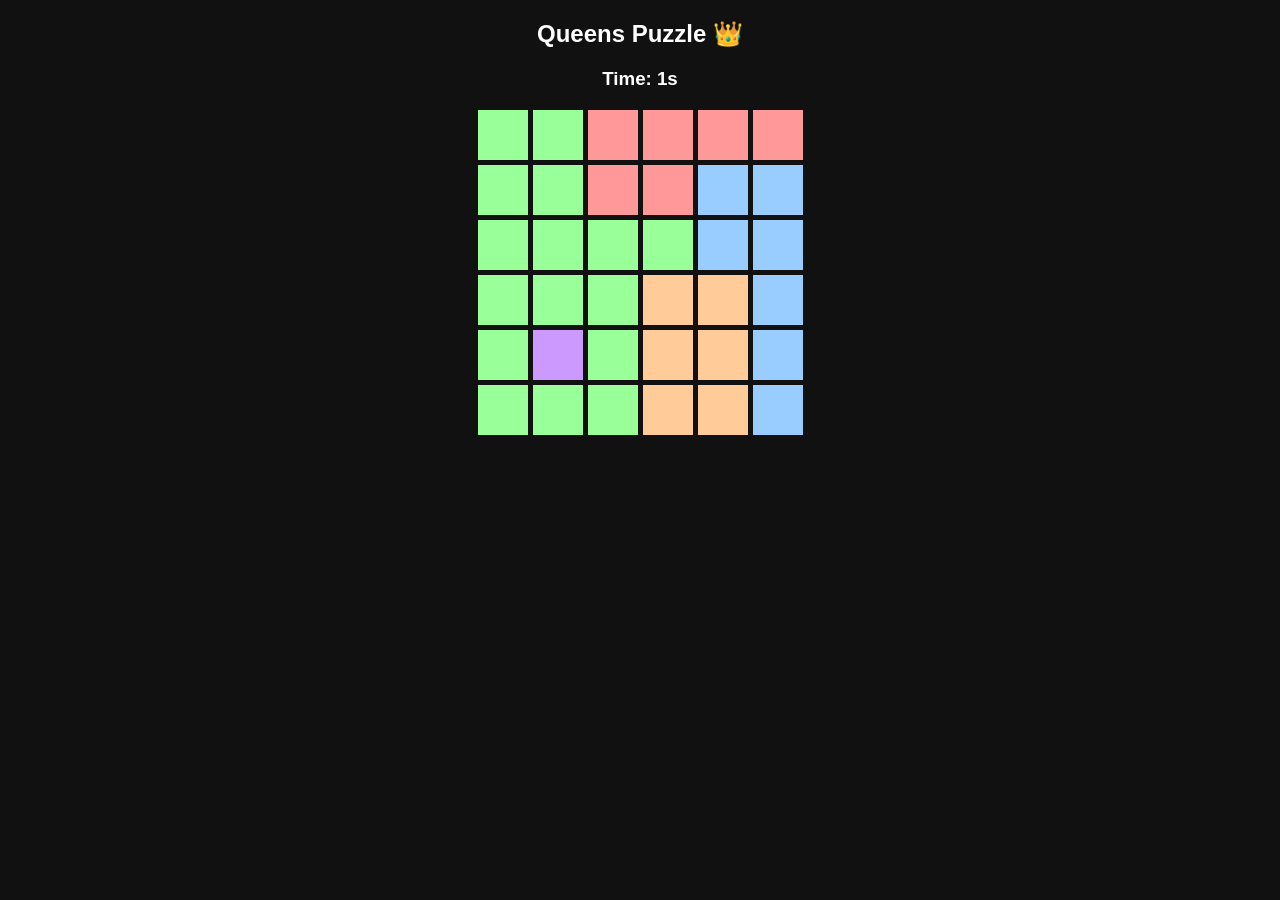
==== queens.html @ d07019bc "Add files via upload" ====
<!DOCTYPE html>
<html>
<head>
<meta charset="UTF-8">
<title>Queens Game</title>

<style>

body{
font-family:sans-serif;
text-align:center;
background:#111;
color:white;
}

#timer{
margin-top:10px;
}

#grid{
display:grid;
grid-template-columns: repeat(6, 50px);
gap:5px;
justify-content:center;
margin-top:20px;
}

.cell{
width:50px;
height:50px;
display:flex;
align-items:center;
justify-content:center;
font-size:24px;
cursor:pointer;
color:black;
}

#result{
margin-top:20px;
font-size:20px;
color:yellow;
}

</style>
</head>

<body>

<h2>Queens Puzzle 👑</h2>
<h3 id="timer">Time: 0s</h3>

<div id="grid"></div>

<div id="result"></div>

<script src="queens.js"></script>

</body>
</html>
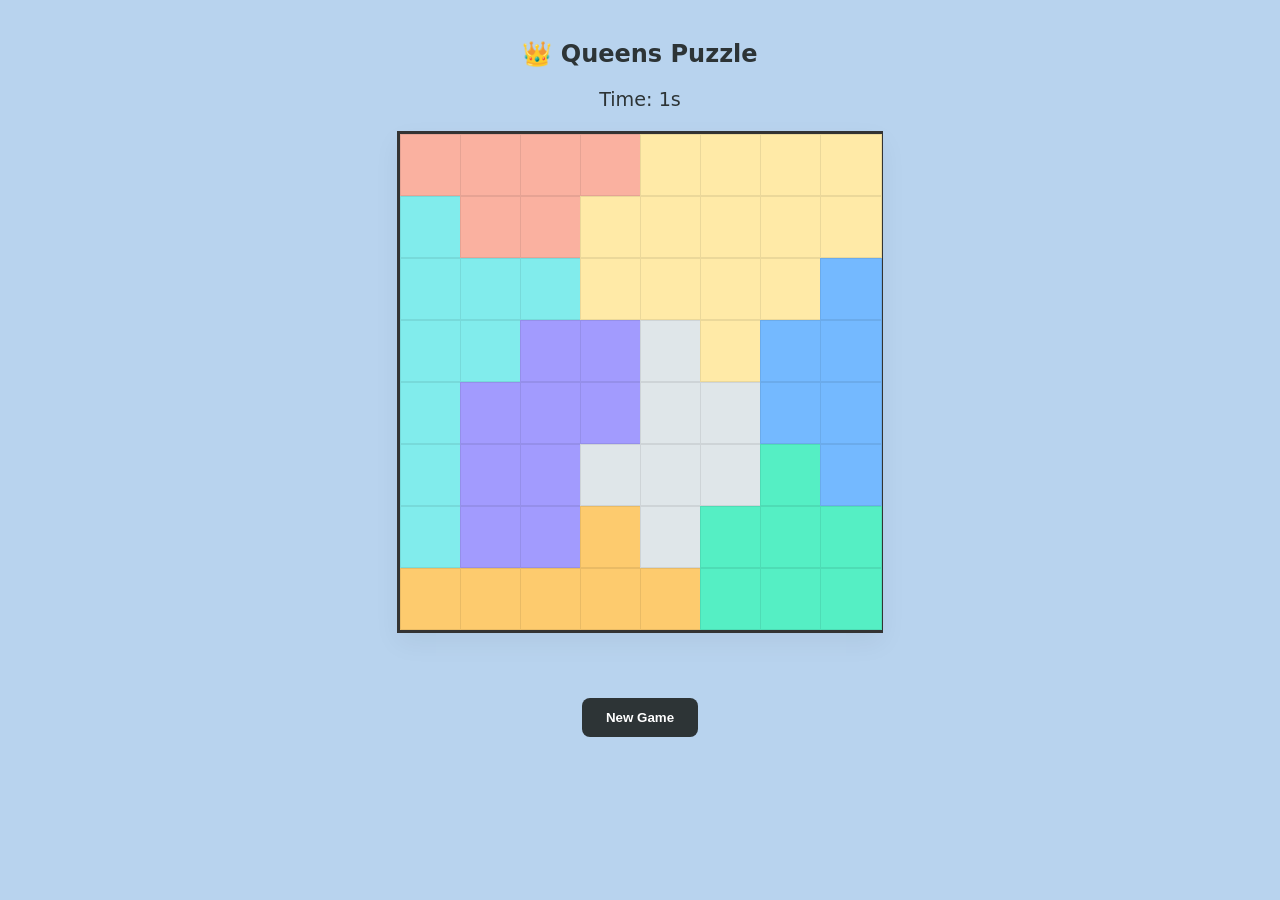
==== commit bd5bb2aa: "Add files via upload" ====
--- a/queens.html
+++ b/queens.html
@@ -1,60 +1,73 @@
 <!DOCTYPE html>
-<html>
+<html lang="en">
 <head>
-<meta charset="UTF-8">
-<title>Queens Game</title>
+    <meta charset="UTF-8">
+    <title>Queens Game - Light Mode</title>
+    <style>
+        :root {
+            --bg-color: #b8d3ee;
+            --text-color: #2d3436;
+            --cell-size: 60px; /* Increased size */
+        }
 
-<style>
+        body { 
+            font-family: 'Segoe UI', system-ui, sans-serif; 
+            text-align: center; 
+            background-color: var(--bg-color); 
+            color: var(--text-color);
+            margin: 0;
+            padding: 20px;
+        }
 
-body{
-font-family:sans-serif;
-text-align:center;
-background:#111;
-color:white;
-}
+        #grid { 
+            display: grid; 
+            margin: 20px auto; 
+            width: fit-content; 
+            border: 3px solid #333;
+            background: white;
+            box-shadow: 0 10px 25px rgba(0,0,0,0.05);
+            user-select: none;
+        }
 
-#timer{
-margin-top:10px;
-}
+        .cell {
+            width: var(--cell-size); 
+            height: var(--cell-size);
+            display: flex; 
+            align-items: center; 
+            justify-content: center; 
+            font-size: 28px; 
+            cursor: pointer; 
+            border: 0.5px solid rgba(0,0,0,0.08);
+            transition: filter 0.1s;
+        }
 
-#grid{
-display:grid;
-grid-template-columns: repeat(6, 50px);
-gap:5px;
-justify-content:center;
-margin-top:20px;
-}
+        .cell:hover {
+            filter: brightness(0.95);
+        }
 
-.cell{
-width:50px;
-height:50px;
-display:flex;
-align-items:center;
-justify-content:center;
-font-size:24px;
-cursor:pointer;
-color:black;
-}
+        #timer { font-size: 1.2rem; margin-bottom: 10px; }
+        #result { font-weight: 600; margin: 15px; height: 30px; color: #e17055; }
 
-#result{
-margin-top:20px;
-font-size:20px;
-color:yellow;
-}
+        button { 
+            padding: 12px 24px; 
+            cursor: pointer; 
+            border-radius: 8px; 
+            border: none; 
+            background: #2d3436; 
+            color: white; 
+            font-weight: bold;
+            transition: transform 0.1s;
+        }
 
-</style>
+        button:active { transform: scale(0.98); }
+    </style>
 </head>
-
 <body>
-
-<h2>Queens Puzzle 👑</h2>
-<h3 id="timer">Time: 0s</h3>
-
-<div id="grid"></div>
-
-<div id="result"></div>
-
-<script src="queens.js"></script>
-
+    <h2>👑 Queens Puzzle</h2>
+    <div id="timer">Time: 0s</div>
+    <div id="grid"></div>
+    <div id="result"></div>
+    <button onclick="startGame()">New Game</button>
+    <script src="queens.js"></script>
 </body>
 </html>
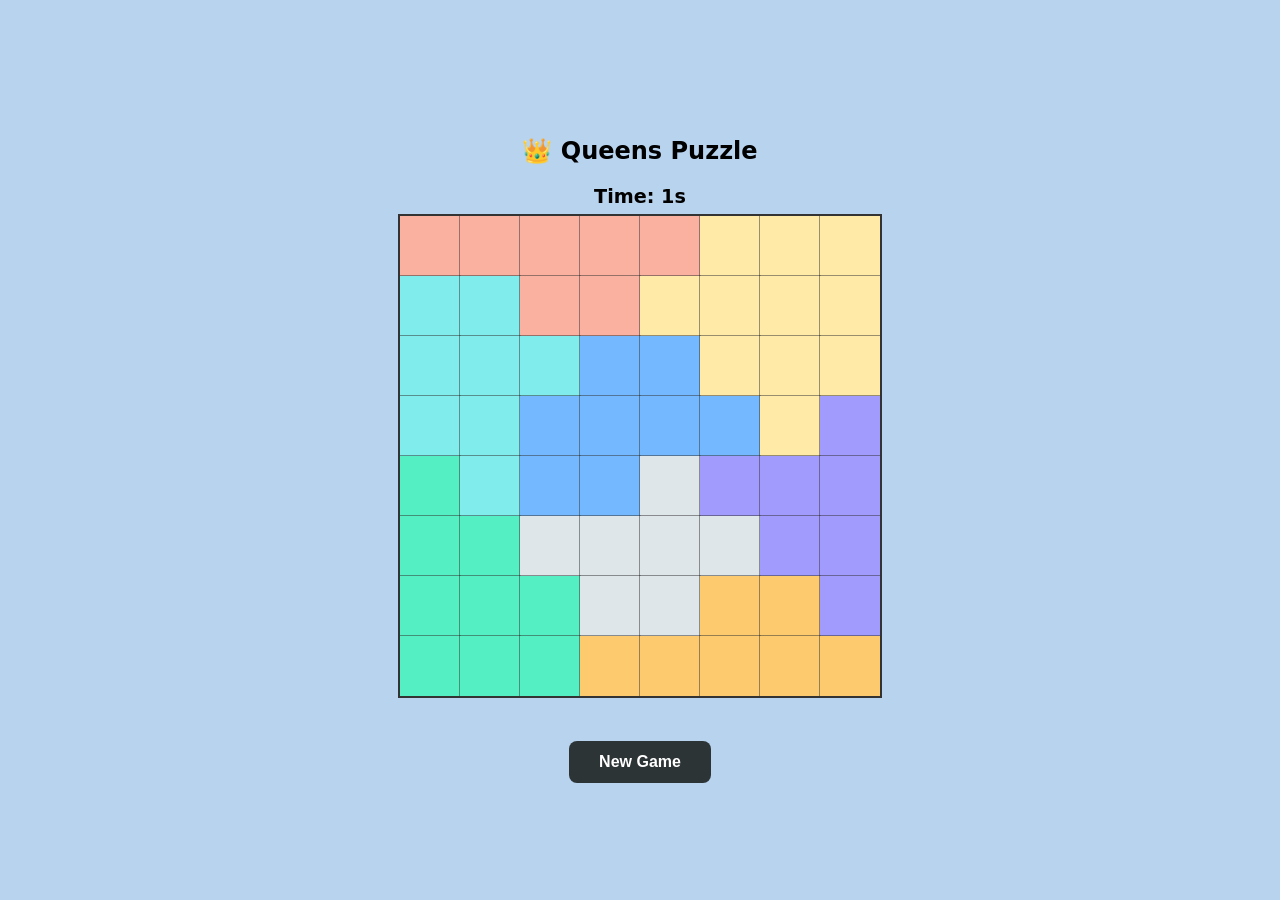
==== commit 082300d5: "Add files via upload" ====
--- a/queens.html
+++ b/queens.html
@@ -2,72 +2,105 @@
 <html lang="en">
 <head>
     <meta charset="UTF-8">
-    <title>Queens Game - Light Mode</title>
+    <meta name="viewport" content="width=device-width, initial-scale=1.0, maximum-scale=1.0, user-scalable=no">
+    <title>Queens Puzzle - Pixel Perfect</title>
     <style>
         :root {
             --bg-color: #b8d3ee;
             --text-color: #2d3436;
-            --cell-size: 60px; /* Increased size */
+            --border-color: #333;
         }
+
+        * { box-sizing: border-box; -webkit-tap-highlight-color: transparent; }
 
         body { 
             font-family: 'Segoe UI', system-ui, sans-serif; 
-            text-align: center; 
             background-color: var(--bg-color); 
-            color: var(--text-color);
             margin: 0;
-            padding: 20px;
+            display: flex;
+            flex-direction: column;
+            align-items: center;
+            justify-content: center;
+            min-height: 100vh;
+        }
+
+        /* wrapper forces the grid to stay a clean size */
+        #game-wrapper {
+            width: 90vw;
+            max-width: 480px; 
+            aspect-ratio: 1 / 1;
+            position: relative;
+            /* Outline prevents the outer border from adding to the width/height calculation */
+            outline: 2px solid var(--border-color);
         }
 
         #grid { 
             display: grid; 
-            margin: 20px auto; 
-            width: fit-content; 
-            border: 3px solid #333;
-            background: white;
-            box-shadow: 0 10px 25px rgba(0,0,0,0.05);
+            width: 100%;
+            height: 100%;
+            background-color: white;
             user-select: none;
+            touch-action: none;
         }
 
         .cell {
-            width: var(--cell-size); 
-            height: var(--cell-size);
             display: flex; 
             align-items: center; 
             justify-content: center; 
-            font-size: 28px; 
-            cursor: pointer; 
-            border: 0.5px solid rgba(0,0,0,0.08);
-            transition: filter 0.1s;
+            cursor: pointer;
+            font-size: 6vw;
+            /* Box-shadow creates an internal border that doesn't "double up" on the right/bottom edge */
+            box-shadow: 0 0 0 0.5px var(--border-color);
         }
 
-        .cell:hover {
-            filter: brightness(0.95);
-        }
+        @media (min-width: 480px) { .cell { font-size: 32px; } }
 
-        #timer { font-size: 1.2rem; margin-bottom: 10px; }
-        #result { font-weight: 600; margin: 15px; height: 30px; color: #e17055; }
+        #timer { font-size: 1.2rem; font-weight: bold; margin-bottom: 8px; }
+        #result { height: 25px; margin: 10px; font-weight: 600; color: #e17055; }
 
         button { 
-            padding: 12px 24px; 
-            cursor: pointer; 
-            border-radius: 8px; 
-            border: none; 
-            background: #2d3436; 
-            color: white; 
+            padding: 12px 30px; 
+            font-size: 1rem;
             font-weight: bold;
-            transition: transform 0.1s;
+            border-radius: 8px;
+            border: none;
+            background: #2d3436;
+            color: white;
+            cursor: pointer;
         }
-
-        button:active { transform: scale(0.98); }
     </style>
 </head>
 <body>
+
     <h2>👑 Queens Puzzle</h2>
     <div id="timer">Time: 0s</div>
-    <div id="grid"></div>
+
+    <div id="game-wrapper">
+        <div id="grid"></div>
+    </div>
+
     <div id="result"></div>
     <button onclick="startGame()">New Game</button>
+
+    <script>
+        // Ensure this matches your queens.js grid generation
+        const gridSize = 8; 
+        const grid = document.getElementById('grid');
+        grid.style.gridTemplateColumns = `repeat(${gridSize}, 1fr)`;
+        grid.style.gridTemplateRows = `repeat(${gridSize}, 1fr)`;
+
+        // For testing the UI without your js file:
+        function setupTestGrid() {
+            grid.innerHTML = '';
+            for(let i=0; i<gridSize*gridSize; i++) {
+                const c = document.createElement('div');
+                c.className = 'cell';
+                grid.appendChild(c);
+            }
+        }
+        setupTestGrid();
+    </script>
     <script src="queens.js"></script>
+
 </body>
 </html>
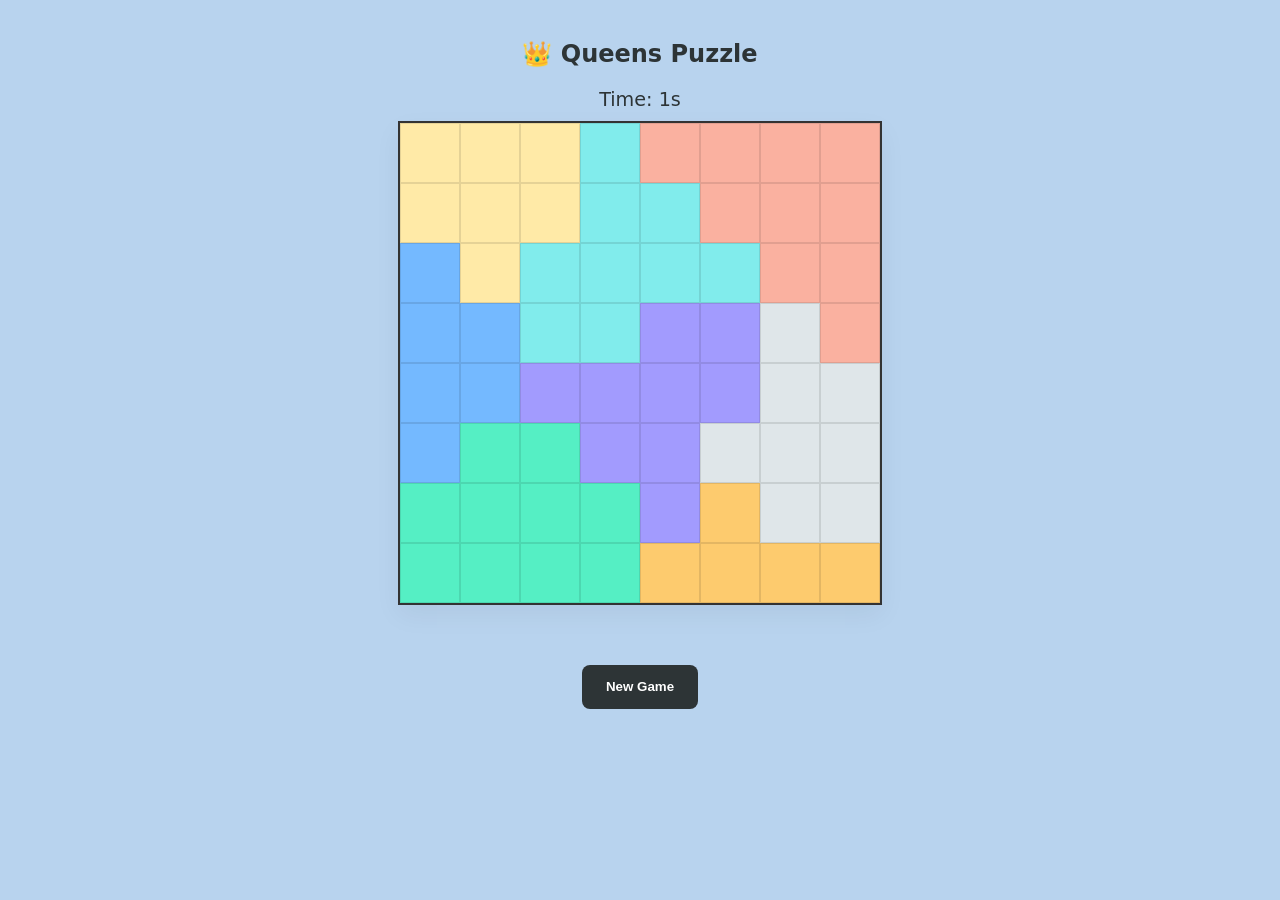
==== commit f611c4fc: "Add files via upload" ====
--- a/queens.html
+++ b/queens.html
@@ -1,106 +1,91 @@
 <!DOCTYPE html>
 <html lang="en">
 <head>
-    <meta charset="UTF-8">
-    <meta name="viewport" content="width=device-width, initial-scale=1.0, maximum-scale=1.0, user-scalable=no">
-    <title>Queens Puzzle - Pixel Perfect</title>
-    <style>
-        :root {
-            --bg-color: #b8d3ee;
-            --text-color: #2d3436;
-            --border-color: #333;
-        }
+<meta charset="UTF-8">
+<meta name="viewport" content="width=device-width, initial-scale=1.0, maximum-scale=1.0, user-scalable=no">
+<title>Queens Game - Light Mode</title>
+<style>
+:root {
+--bg-color: #b8d3ee;
+--text-color: #2d3436;
+--cell-size: 60px; /* Laptop size */
+}
 
-        * { box-sizing: border-box; -webkit-tap-highlight-color: transparent; }
+/* Adjust for Mobile Screens */
+@media (max-width: 500px) {
+    :root {
+        /* Calculates size so 8 cells fit in 90% of a phone screen */
+        --cell-size: 11vmin; 
+    }
+    body { padding: 10px; }
+    .cell { font-size: 22px !important; } /* Shrink queen icon for mobile */
+}
 
-        body { 
-            font-family: 'Segoe UI', system-ui, sans-serif; 
-            background-color: var(--bg-color); 
-            margin: 0;
-            display: flex;
-            flex-direction: column;
-            align-items: center;
-            justify-content: center;
-            min-height: 100vh;
-        }
+body {
+font-family: 'Segoe UI', system-ui, sans-serif;
+text-align: center;
+background-color: var(--bg-color);
+color: var(--text-color);
+margin: 0;
+padding: 20px;
+/* Prevent accidental zooming/scrolling while tapping the grid */
+touch-action: manipulation; 
+}
 
-        /* wrapper forces the grid to stay a clean size */
-        #game-wrapper {
-            width: 90vw;
-            max-width: 480px; 
-            aspect-ratio: 1 / 1;
-            position: relative;
-            /* Outline prevents the outer border from adding to the width/height calculation */
-            outline: 2px solid var(--border-color);
-        }
+#grid {
+display: grid;
+margin: 10px auto;
+width: fit-content;
+/* Using border-collapse logic for cleaner borders */
+border: 2px solid #333;
+background: white;
+box-shadow: 0 10px 25px rgba(0,0,0,0.05);
+user-select: none;
+}
 
-        #grid { 
-            display: grid; 
-            width: 100%;
-            height: 100%;
-            background-color: white;
-            user-select: none;
-            touch-action: none;
-        }
+.cell {
+width: var(--cell-size);
+height: var(--cell-size);
+display: flex;
+align-items: center;
+justify-content: center;
+font-size: 28px;
+cursor: pointer;
+/* Standardized border for mobile clarity */
+border: 1px solid rgba(0,0,0,0.1); 
+box-sizing: border-box;
+transition: filter 0.1s;
+}
 
-        .cell {
-            display: flex; 
-            align-items: center; 
-            justify-content: center; 
-            cursor: pointer;
-            font-size: 6vw;
-            /* Box-shadow creates an internal border that doesn't "double up" on the right/bottom edge */
-            box-shadow: 0 0 0 0.5px var(--border-color);
-        }
+.cell:hover {
+filter: brightness(0.95);
+}
 
-        @media (min-width: 480px) { .cell { font-size: 32px; } }
+#timer { font-size: 1.2rem; margin-bottom: 10px; }
+#result { font-weight: 600; margin: 15px; height: 30px; color: #e17055; }
 
-        #timer { font-size: 1.2rem; font-weight: bold; margin-bottom: 8px; }
-        #result { height: 25px; margin: 10px; font-weight: 600; color: #e17055; }
+button {
+padding: 12px 24px;
+cursor: pointer;
+border-radius: 8px;
+border: none;
+background: #2d3436;
+color: white;
+font-weight: bold;
+transition: transform 0.1s;
+/* Larger tap target for fingers */
+min-height: 44px; 
+}
 
-        button { 
-            padding: 12px 30px; 
-            font-size: 1rem;
-            font-weight: bold;
-            border-radius: 8px;
-            border: none;
-            background: #2d3436;
-            color: white;
-            cursor: pointer;
-        }
-    </style>
+button:active { transform: scale(0.98); }
+</style>
 </head>
 <body>
-
-    <h2>👑 Queens Puzzle</h2>
-    <div id="timer">Time: 0s</div>
-
-    <div id="game-wrapper">
-        <div id="grid"></div>
-    </div>
-
-    <div id="result"></div>
-    <button onclick="startGame()">New Game</button>
-
-    <script>
-        // Ensure this matches your queens.js grid generation
-        const gridSize = 8; 
-        const grid = document.getElementById('grid');
-        grid.style.gridTemplateColumns = `repeat(${gridSize}, 1fr)`;
-        grid.style.gridTemplateRows = `repeat(${gridSize}, 1fr)`;
-
-        // For testing the UI without your js file:
-        function setupTestGrid() {
-            grid.innerHTML = '';
-            for(let i=0; i<gridSize*gridSize; i++) {
-                const c = document.createElement('div');
-                c.className = 'cell';
-                grid.appendChild(c);
-            }
-        }
-        setupTestGrid();
-    </script>
-    <script src="queens.js"></script>
-
+<h2>👑 Queens Puzzle</h2>
+<div id="timer">Time: 0s</div>
+<div id="grid"></div>
+<div id="result"></div>
+<button onclick="startGame()">New Game</button>
+<script src="queens.js"></script>
 </body>
 </html>
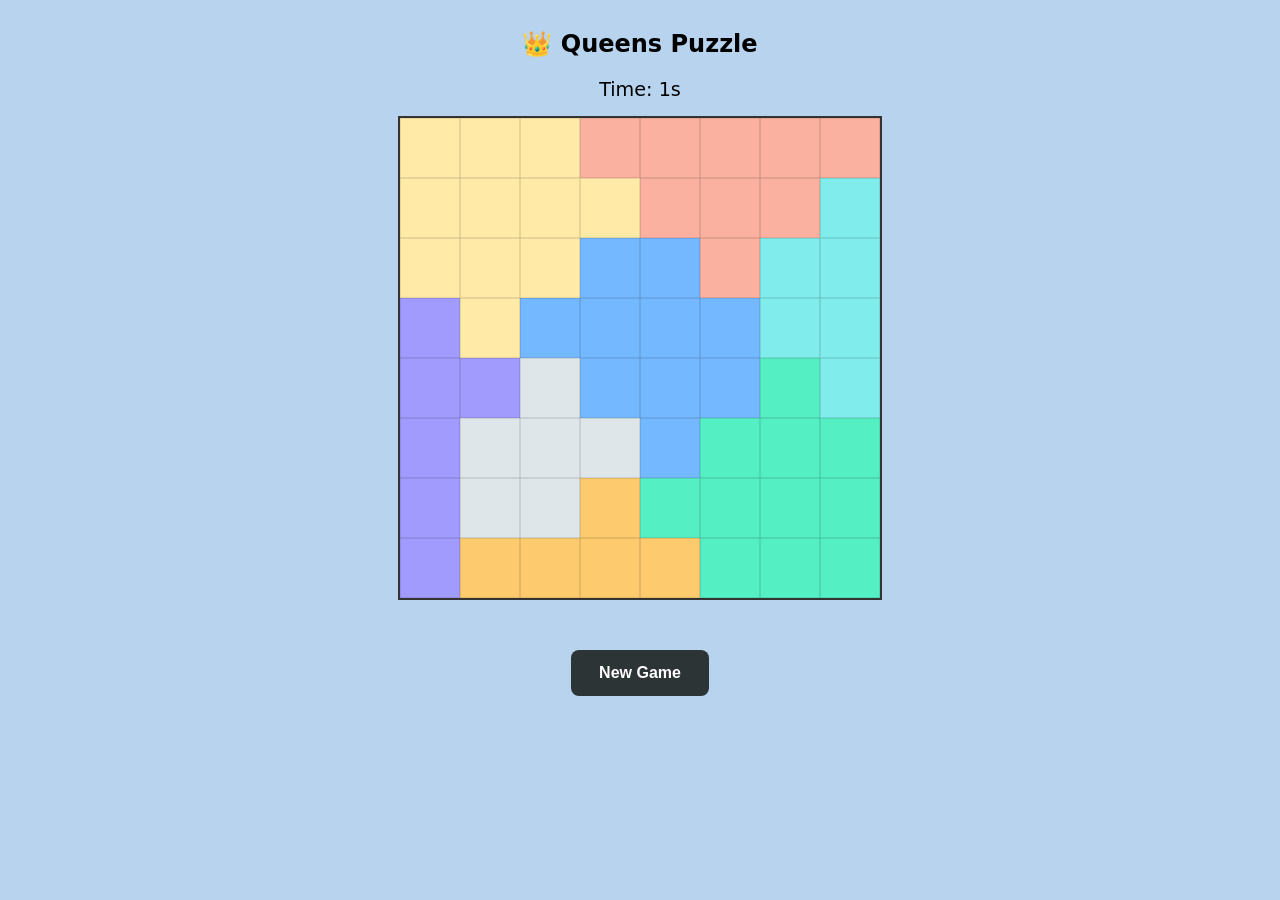
==== commit 591ea5b0: "Add files via upload" ====
--- a/queens.html
+++ b/queens.html
@@ -3,89 +3,86 @@
 <head>
 <meta charset="UTF-8">
 <meta name="viewport" content="width=device-width, initial-scale=1.0, maximum-scale=1.0, user-scalable=no">
-<title>Queens Game - Light Mode</title>
+<title>Queens Game - Fixed Mobile</title>
 <style>
 :root {
---bg-color: #b8d3ee;
---text-color: #2d3436;
---cell-size: 60px; /* Laptop size */
+    --bg-color: #b8d3ee;
+    --text-color: #2d3436;
+    --cell-size: 60px;
 }
 
-/* Adjust for Mobile Screens */
-@media (max-width: 500px) {
+/* Mobile Fix: Force grid to fill width and remove gaps */
+@media (max-width: 600px) {
     :root {
-        /* Calculates size so 8 cells fit in 90% of a phone screen */
-        --cell-size: 11vmin; 
+        --cell-size: 11.5vw; /* Scales based on screen width */
     }
-    body { padding: 10px; }
-    .cell { font-size: 22px !important; } /* Shrink queen icon for mobile */
+    #grid {
+        width: 95vw !important; /* Forces the grid to stay within phone bounds */
+        gap: 0 !important;      /* Removes any accidental spacing */
+    }
+    .cell {
+        font-size: 6vw !important; /* Scales the Queen icon */
+    }
 }
 
 body {
-font-family: 'Segoe UI', system-ui, sans-serif;
-text-align: center;
-background-color: var(--bg-color);
-color: var(--text-color);
-margin: 0;
-padding: 20px;
-/* Prevent accidental zooming/scrolling while tapping the grid */
-touch-action: manipulation; 
+    font-family: 'Segoe UI', system-ui, sans-serif;
+    text-align: center;
+    background-color: var(--bg-color);
+    margin: 0;
+    padding: 10px;
+    /* Fixes tap delays and accidental zooming */
+    touch-action: manipulation; 
 }
 
 #grid {
-display: grid;
-margin: 10px auto;
-width: fit-content;
-/* Using border-collapse logic for cleaner borders */
-border: 2px solid #333;
-background: white;
-box-shadow: 0 10px 25px rgba(0,0,0,0.05);
-user-select: none;
+    display: grid;
+    margin: 15px auto;
+    width: fit-content;
+    border: 2px solid #333;
+    background: white;
+    /* Use border-collapse logic */
+    column-gap: 0;
+    row-gap: 0;
 }
 
 .cell {
-width: var(--cell-size);
-height: var(--cell-size);
-display: flex;
-align-items: center;
-justify-content: center;
-font-size: 28px;
-cursor: pointer;
-/* Standardized border for mobile clarity */
-border: 1px solid rgba(0,0,0,0.1); 
-box-sizing: border-box;
-transition: filter 0.1s;
+    width: var(--cell-size);
+    height: var(--cell-size);
+    max-width: 70px; /* Prevents cells from getting too huge on tablets */
+    max-height: 70px;
+    display: flex;
+    align-items: center;
+    justify-content: center;
+    font-size: 28px;
+    cursor: pointer;
+    /* Use box-shadow for internal borders to prevent "white gaps" */
+    box-shadow: inset 0 0 0 0.5px rgba(0,0,0,0.2);
+    border: none; 
+    box-sizing: border-box;
 }
 
-.cell:hover {
-filter: brightness(0.95);
-}
-
-#timer { font-size: 1.2rem; margin-bottom: 10px; }
-#result { font-weight: 600; margin: 15px; height: 30px; color: #e17055; }
+#timer { font-size: 1.2rem; margin-bottom: 5px; }
+#result { font-weight: 600; margin: 10px; height: 25px; color: #e17055; }
 
 button {
-padding: 12px 24px;
-cursor: pointer;
-border-radius: 8px;
-border: none;
-background: #2d3436;
-color: white;
-font-weight: bold;
-transition: transform 0.1s;
-/* Larger tap target for fingers */
-min-height: 44px; 
+    padding: 14px 28px;
+    cursor: pointer;
+    border-radius: 8px;
+    border: none;
+    background: #2d3436;
+    color: white;
+    font-weight: bold;
+    font-size: 1rem;
 }
-
-button:active { transform: scale(0.98); }
 </style>
 </head>
 <body>
-<h2>👑 Queens Puzzle</h2>
-<div id="timer">Time: 0s</div>
-<div id="grid"></div>
-<div id="result"></div>
-<button onclick="startGame()">New Game</button>
-<script src="queens.js"></script>
+    <h2>👑 Queens Puzzle</h2>
+    <div id="timer">Time: 0s</div>
+    <div id="grid"></div>
+    <div id="result"></div>
+    <button onclick="startGame()">New Game</button>
+    <script src="queens.js"></script>
 </body>
 </html>
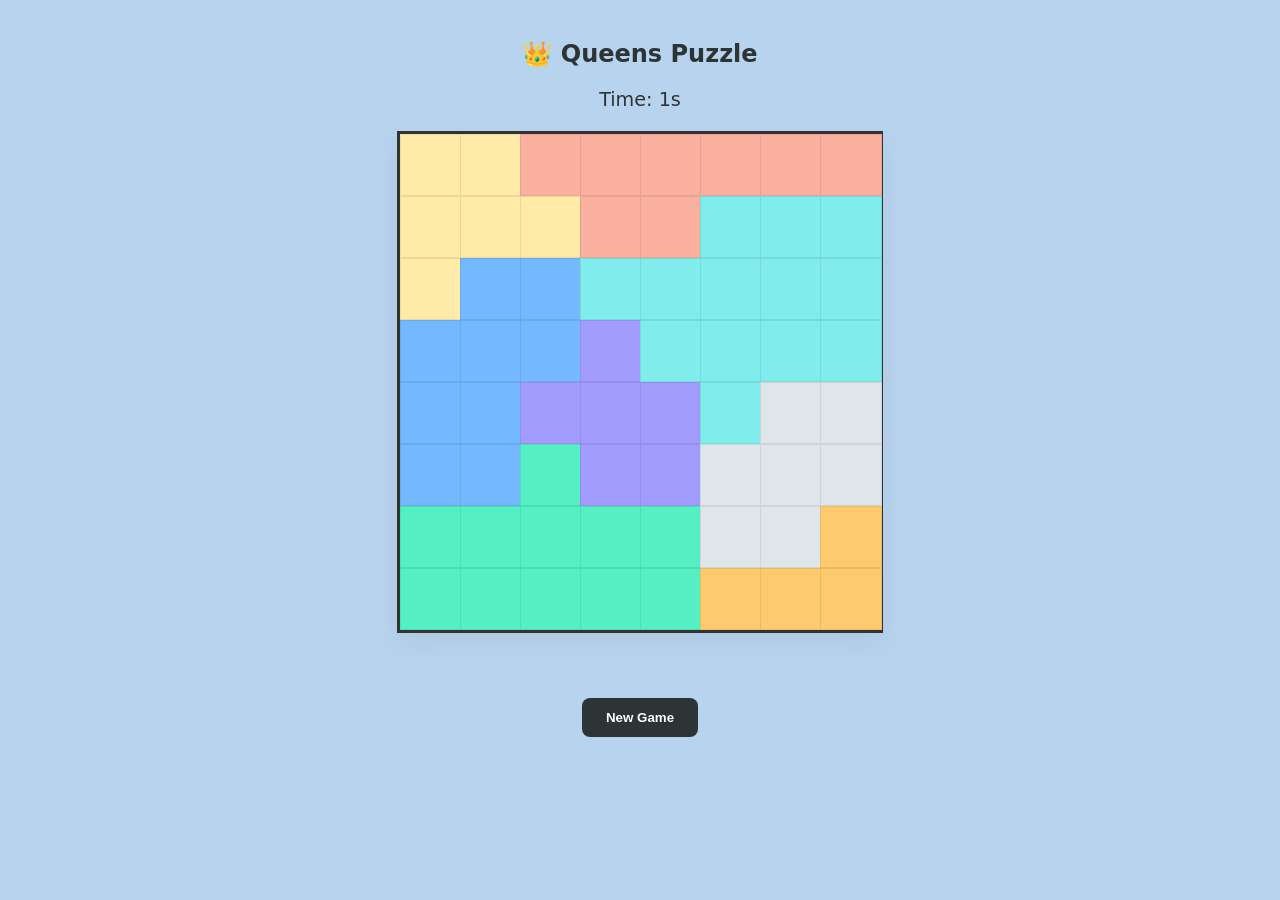
==== commit 01363d4d: "Add files via upload" ====
--- a/queens.html
+++ b/queens.html
@@ -1,88 +1,145 @@
 <!DOCTYPE html>
+
 <html lang="en">
+
 <head>
+
 <meta charset="UTF-8">
-<meta name="viewport" content="width=device-width, initial-scale=1.0, maximum-scale=1.0, user-scalable=no">
-<title>Queens Game - Fixed Mobile</title>
+
+<title>Queens Game - Light Mode</title>
+
 <style>
+
 :root {
-    --bg-color: #b8d3ee;
-    --text-color: #2d3436;
-    --cell-size: 60px;
+
+--bg-color: #b8d3ee;
+
+--text-color: #2d3436;
+
+--cell-size: 60px; /* Increased size */
+
 }
 
-/* Mobile Fix: Force grid to fill width and remove gaps */
-@media (max-width: 600px) {
-    :root {
-        --cell-size: 11.5vw; /* Scales based on screen width */
-    }
-    #grid {
-        width: 95vw !important; /* Forces the grid to stay within phone bounds */
-        gap: 0 !important;      /* Removes any accidental spacing */
-    }
-    .cell {
-        font-size: 6vw !important; /* Scales the Queen icon */
-    }
+
+
+body {
+
+font-family: 'Segoe UI', system-ui, sans-serif;
+
+text-align: center;
+
+background-color: var(--bg-color);
+
+color: var(--text-color);
+
+margin: 0;
+
+padding: 20px;
+
 }
 
-body {
-    font-family: 'Segoe UI', system-ui, sans-serif;
-    text-align: center;
-    background-color: var(--bg-color);
-    margin: 0;
-    padding: 10px;
-    /* Fixes tap delays and accidental zooming */
-    touch-action: manipulation; 
+
+
+#grid {
+
+display: grid;
+
+margin: 20px auto;
+
+width: fit-content;
+
+border: 3px solid #333;
+
+background: white;
+
+box-shadow: 0 10px 25px rgba(0,0,0,0.05);
+
+user-select: none;
+
 }
 
-#grid {
-    display: grid;
-    margin: 15px auto;
-    width: fit-content;
-    border: 2px solid #333;
-    background: white;
-    /* Use border-collapse logic */
-    column-gap: 0;
-    row-gap: 0;
+
+
+.cell {
+
+width: var(--cell-size);
+
+height: var(--cell-size);
+
+display: flex;
+
+align-items: center;
+
+justify-content: center;
+
+font-size: 28px;
+
+cursor: pointer;
+
+border: 0.5px solid rgba(0,0,0,0.08);
+
+transition: filter 0.1s;
+
 }
 
-.cell {
-    width: var(--cell-size);
-    height: var(--cell-size);
-    max-width: 70px; /* Prevents cells from getting too huge on tablets */
-    max-height: 70px;
-    display: flex;
-    align-items: center;
-    justify-content: center;
-    font-size: 28px;
-    cursor: pointer;
-    /* Use box-shadow for internal borders to prevent "white gaps" */
-    box-shadow: inset 0 0 0 0.5px rgba(0,0,0,0.2);
-    border: none; 
-    box-sizing: border-box;
+
+
+.cell:hover {
+
+filter: brightness(0.95);
+
 }
 
-#timer { font-size: 1.2rem; margin-bottom: 5px; }
-#result { font-weight: 600; margin: 10px; height: 25px; color: #e17055; }
+
+
+#timer { font-size: 1.2rem; margin-bottom: 10px; }
+
+#result { font-weight: 600; margin: 15px; height: 30px; color: #e17055; }
+
+
 
 button {
-    padding: 14px 28px;
-    cursor: pointer;
-    border-radius: 8px;
-    border: none;
-    background: #2d3436;
-    color: white;
-    font-weight: bold;
-    font-size: 1rem;
+
+padding: 12px 24px;
+
+cursor: pointer;
+
+border-radius: 8px;
+
+border: none;
+
+background: #2d3436;
+
+color: white;
+
+font-weight: bold;
+
+transition: transform 0.1s;
+
 }
+
+
+
+button:active { transform: scale(0.98); }
+
 </style>
+
 </head>
+
 <body>
-    <h2>👑 Queens Puzzle</h2>
-    <div id="timer">Time: 0s</div>
-    <div id="grid"></div>
-    <div id="result"></div>
-    <button onclick="startGame()">New Game</button>
-    <script src="queens.js"></script>
+
+<h2>👑 Queens Puzzle</h2>
+
+<div id="timer">Time: 0s</div>
+
+<div id="grid"></div>
+
+<div id="result"></div>
+
+<button onclick="startGame()">New Game</button>
+
+<script src="queens.js"></script>
+
 </body>
+
 </html>
